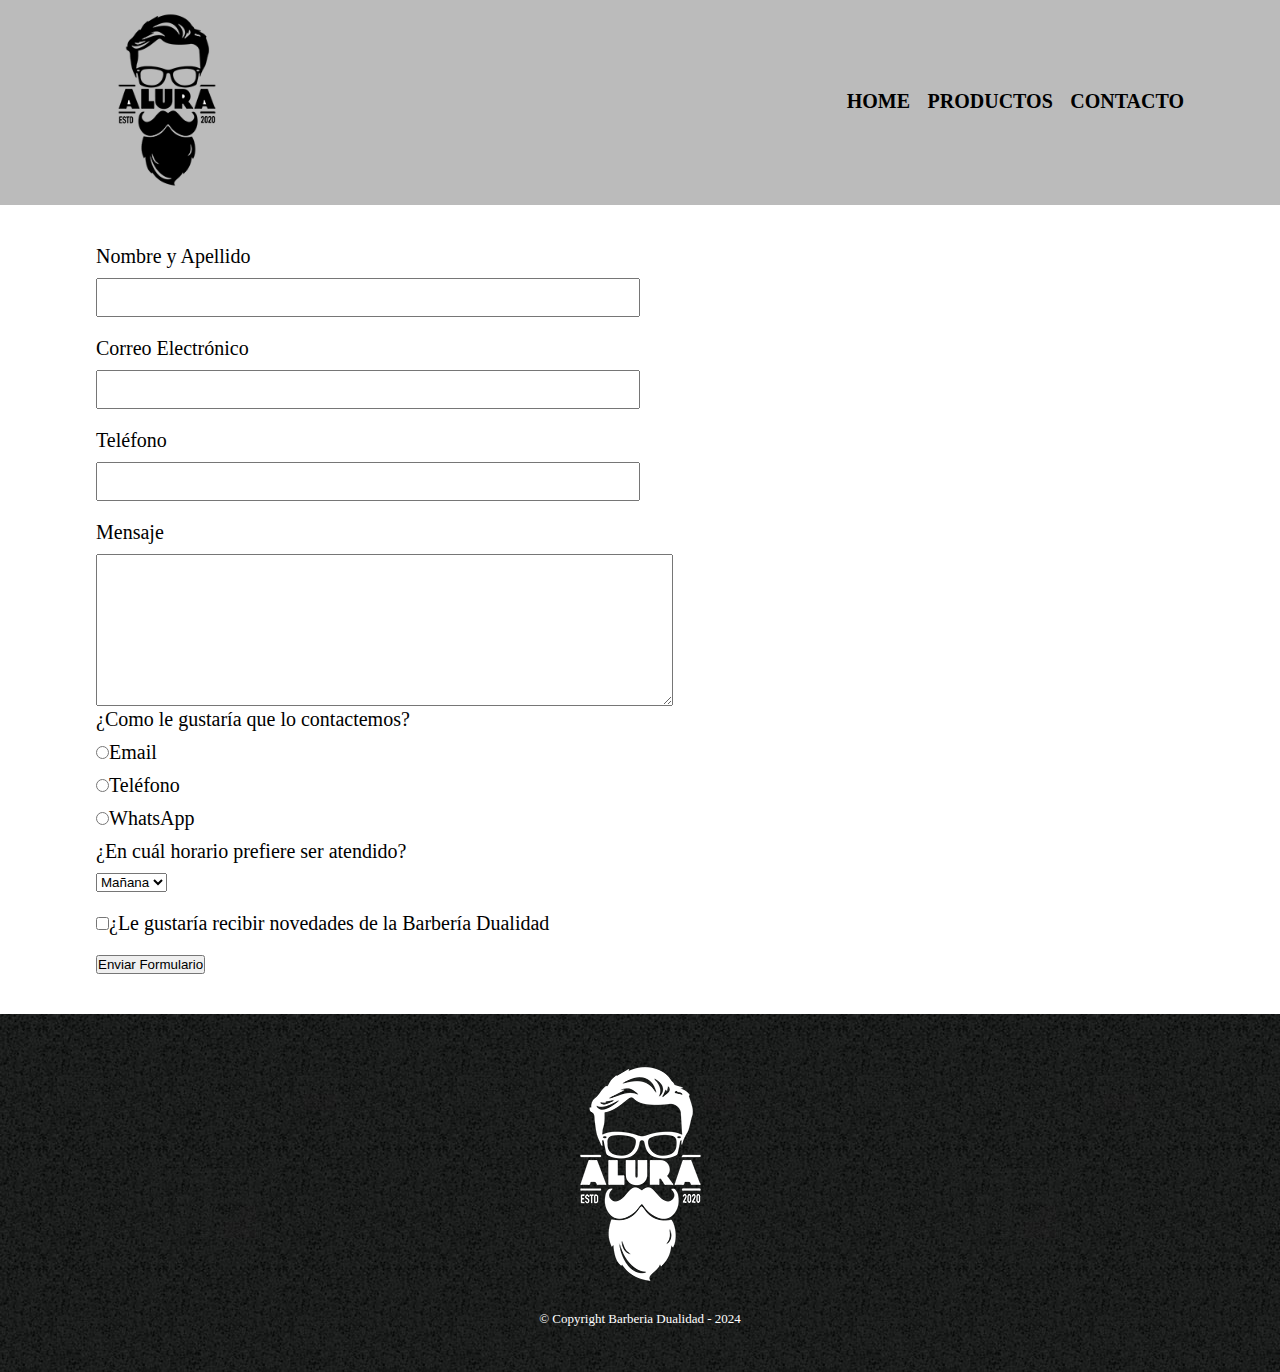
==== contacto.html @ 36b5e32e "Estructura Contacto" ====
<!DOCTYPE html>
<html lang="en">
<head>
    <meta charset="UTF-8">
    <meta name="viewport" content="width=device-width, initial-scale=1.0">
    <link rel="stylesheet" href="/style.css">
    <title>Contacto</title>
</head>
<body>
    
    <header>
        <div class="caja">
            <h1><img src="/img/logo.png"></h1>
            <nav>
                <ul>
                    <li><a href="/index.html">Home</a></li>
                    <li><a href="/productos.html">Productos</a></li>
                    <li><a href="/contacto.html">Contacto</a></li>
                </ul>
            </nav>
        </div>        
    </header>

    <main>
        <form action="">

            <!-- Información contacto -->
            <label for="nombreapellido">Nombre y Apellido</label>
            <input type="text" id="nombreapellido" class="input-padrom">
            <label for="correoelectronico">Correo Electrónico</label>
            <input type="text" id="correoelectronico" class="input-padrom">
            <label for="telefono">Teléfono</label>
            <input type="text" id="telefono" class="input-padrom">

            <!-- Mensaje de usuario -->
            <label for="mensaje">Mensaje</label>
            <textarea id="mensaje" cols="70" rows="10"></textarea>

            <!-- Seleccionar el medio por donde quiere ser contactado -->
            <div>
                <p>¿Como le gustaría que lo contactemos?</p>
                <label for="radio-email"><input type="radio" name="contacto" value="email" id="radio-email">Email</label>                
                <label for="radio-telefono"><input type="radio" name="contacto" value="email" id="radio-telefono">Teléfono</label>                
                <label for="radio-whatsapp"><input type="radio" name="contacto" value="email" id="radio-whatsapp">WhatsApp</label>                
            </div>

            <div>
                <p>¿En cuál horario prefiere ser atendido?</p>
                <select name="" id="">
                    <option>Mañana</option>
                    <option>Tarde</option>
                    <option>Noche</option>
                </select>
            </div>

            <label class="checkbox"><input type="checkbox">¿Le gustaría recibir novedades de la Barbería Dualidad</label>
            
            <input type="submit" value="Enviar Formulario">

        </form>
    </main>

    <footer>
        <img src="/img/logo-blanco.png" alt="">
        <p class="copyright">&copy Copyright Barberia Dualidad - 2024</p>
    </footer>

</body>
</html>
---- style.css ----
*{
    margin: 0;
    padding: 0;
    box-sizing: border-box;
}
html{
    font-size: 62.5%;
}

header{
    background-color: #BBBBBB;
}
header img{
    height: 20rem;
}
.caja{
    position: relative;
    width: 85%;
    margin: 0 auto;
}
nav{
    position: absolute;
    top: 9rem;
    right: 0;
}
nav li{
    display: inline;
    margin: 0 0 0 1.5rem;
}
nav a{
    text-transform: uppercase;
    color: black;
    font-weight: bold;
    font-size: 2rem;
    text-decoration: none;
}
.productos{
    width: 90%;
    margin: 0 auto;
    padding: 5rem;
}
.productos li{
    display: inline-block;
    text-align: center;
    width: 30%;
    vertical-align: top;
    margin: 0 1.5%;
    padding: 3rem 2rem;
    border: .2rem solid #000000;
    border-radius: 2rem;
}
.productos h2{
    font-size: 3rem;
    font-weight: bold;    
}
.producto-descripcion{
    font-size: 1.8rem;
}
.producto-precio{
    font-size: 2rem;
    font-weight: bold;
    margin-top: 1rem;
}

nav a:hover{
    color: #c78c19;
}
.productos li:hover{
    border-color: #c78c19;
}
.productos li:hover h2{
    font-size: 3.3rem;
}

footer{
    text-align: center;
    background: url(/img/bg.jpg);
    padding: 3.5rem;
}
.copyright{
    color: white;
    font-size: 1.3rem;
    margin: 1rem;
}

main{
    width: 85%;
    margin: 0 auto;
}
form{
    margin: 4rem 0;
}
form label, form p{
    display: block;
    font-size: 2rem;
    margin: 0 0 1rem;
}
.input-padrom{
    display: block;
    margin: 0 0 2rem;
    padding: 1rem 2.5rem;
    width: 50%;
}
.checkbox{
    margin: 2rem 0;
}
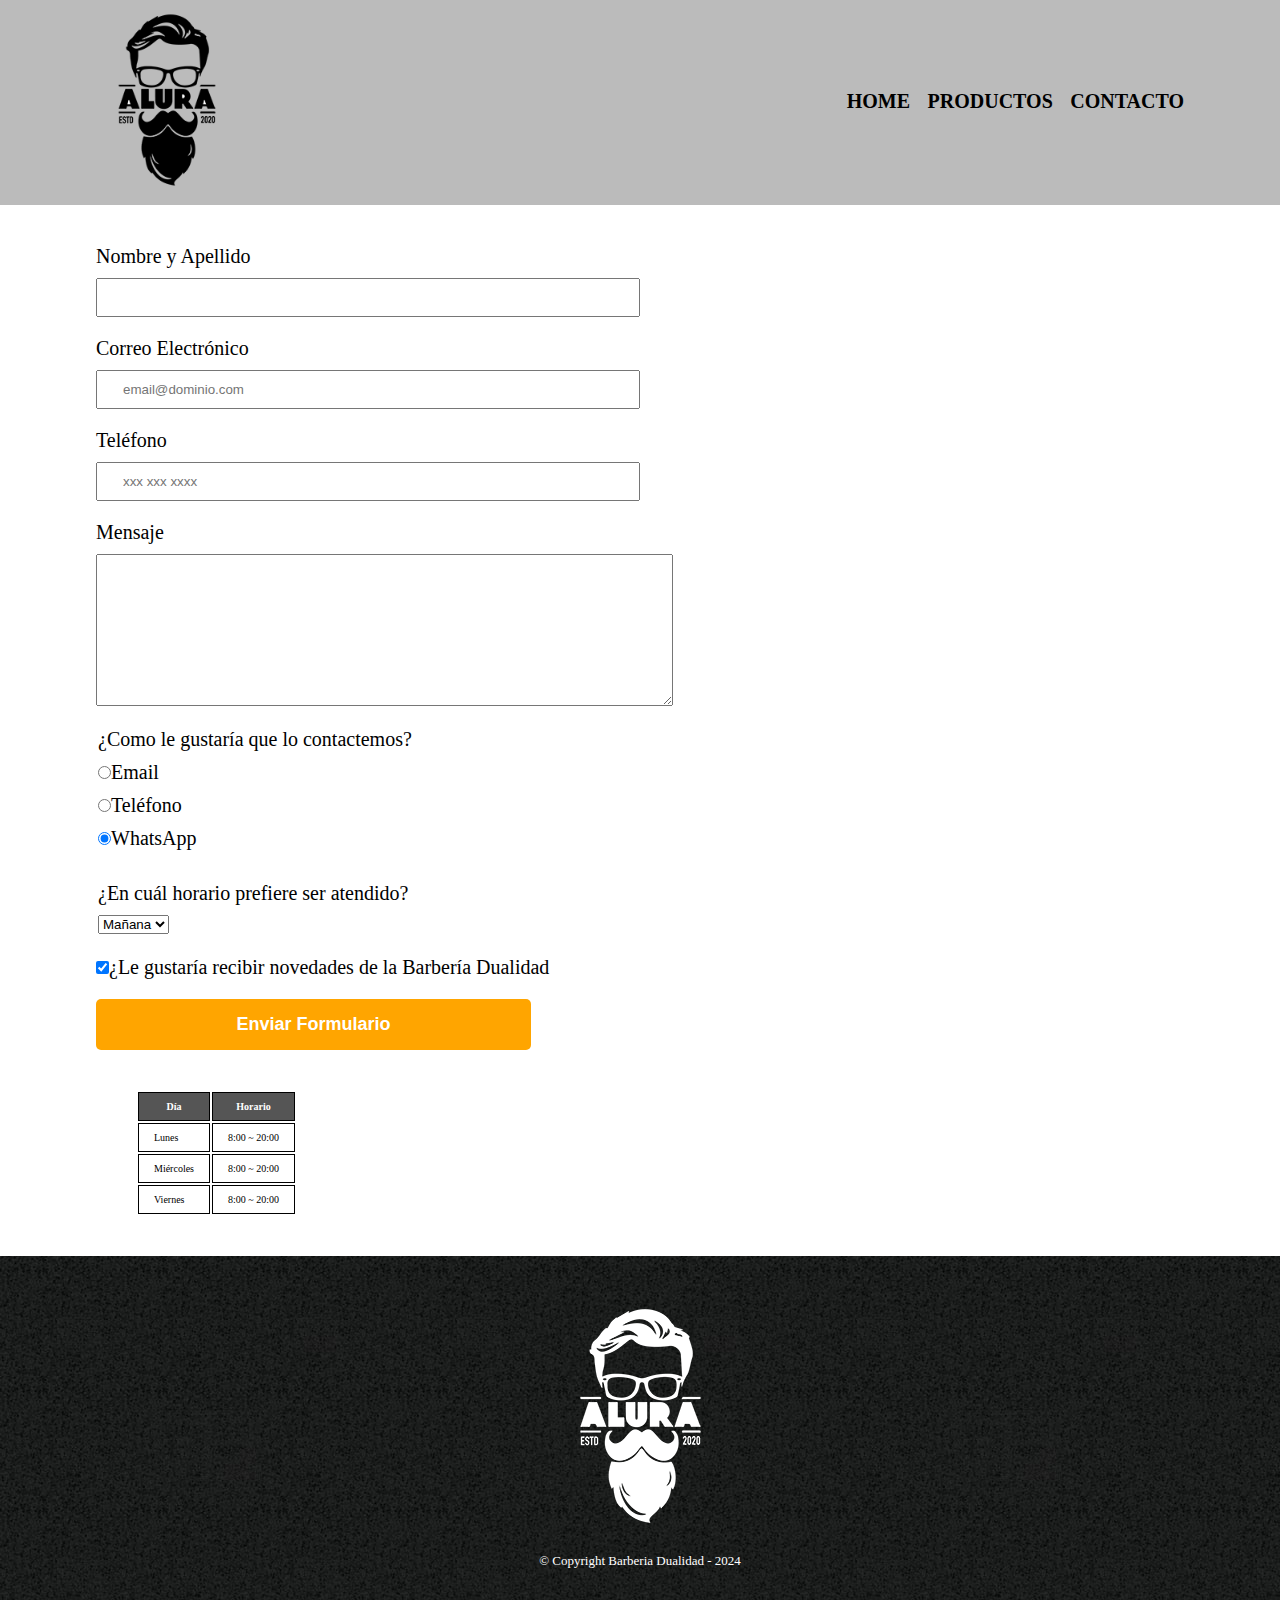
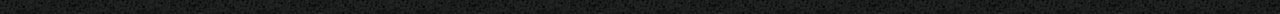
==== commit 4862f07a: "Contacto completo" ====
--- a/contacto.html
+++ b/contacto.html
@@ -10,7 +10,7 @@
     
     <header>
         <div class="caja">
-            <h1><img src="/img/logo.png"></h1>
+            <h1><img src="/img/logo.png" alt="logo"></h1>
             <nav>
                 <ul>
                     <li><a href="/index.html">Home</a></li>
@@ -25,39 +25,63 @@
         <form action="">
 
             <!-- Información contacto -->
-            <label for="nombreapellido">Nombre y Apellido</label>
-            <input type="text" id="nombreapellido" class="input-padrom">
+            <label for="nombreapellido" >Nombre y Apellido</label>
+            <input type="text" id="nombreapellido" class="input-padrom" required>
             <label for="correoelectronico">Correo Electrónico</label>
-            <input type="text" id="correoelectronico" class="input-padrom">
+            <input type="email" id="correoelectronico" class="input-padrom" required placeholder="email@dominio.com">
             <label for="telefono">Teléfono</label>
-            <input type="text" id="telefono" class="input-padrom">
+            <input type="tel" id="telefono" class="input-padrom" required placeholder="xxx xxx xxxx">
 
             <!-- Mensaje de usuario -->
             <label for="mensaje">Mensaje</label>
             <textarea id="mensaje" cols="70" rows="10"></textarea>
 
             <!-- Seleccionar el medio por donde quiere ser contactado -->
-            <div>
-                <p>¿Como le gustaría que lo contactemos?</p>
+            <fieldset>
+                <legend>¿Como le gustaría que lo contactemos?</legend>
                 <label for="radio-email"><input type="radio" name="contacto" value="email" id="radio-email">Email</label>                
                 <label for="radio-telefono"><input type="radio" name="contacto" value="email" id="radio-telefono">Teléfono</label>                
-                <label for="radio-whatsapp"><input type="radio" name="contacto" value="email" id="radio-whatsapp">WhatsApp</label>                
-            </div>
+                <label for="radio-whatsapp"><input type="radio" name="contacto" value="email" id="radio-whatsapp" checked>WhatsApp</label>                
+            </fieldset>
 
-            <div>
-                <p>¿En cuál horario prefiere ser atendido?</p>
+            <fieldset>
+                <legend>¿En cuál horario prefiere ser atendido?</legend>
                 <select name="" id="">
                     <option>Mañana</option>
                     <option>Tarde</option>
                     <option>Noche</option>
                 </select>
-            </div>
+            </fieldset>
 
-            <label class="checkbox"><input type="checkbox">¿Le gustaría recibir novedades de la Barbería Dualidad</label>
+            <label class="checkbox"><input type="checkbox" checked>¿Le gustaría recibir novedades de la Barbería Dualidad</label>
             
-            <input type="submit" value="Enviar Formulario">
+            <input class="enviar" type="submit" value="Enviar Formulario">
 
         </form>
+
+        <table>
+            <thead>
+                <tr>
+                    <th>Día</th>
+                    <th>Horario</th>
+                </tr>
+            </thead>
+            <tbody>
+                <tr>
+                    <td>Lunes</td>
+                    <td>8:00 ~ 20:00</td>
+                </tr>
+                <tr>
+                    <td>Miércoles</td>
+                    <td>8:00 ~ 20:00</td>
+                </tr>
+                <tr>
+                    <td>Viernes</td>
+                    <td>8:00 ~ 20:00</td>
+                </tr>
+            </tbody> 
+        </table>
+
     </main>
 
     <footer>
--- a/style.css
+++ b/style.css
@@ -90,7 +90,11 @@
 form{
     margin: 4rem 0;
 }
-form label, form p{
+form fieldset{
+    border-color: transparent;
+    margin-top: 2rem;
+}
+form label, form legend{
     display: block;
     font-size: 2rem;
     margin: 0 0 1rem;
@@ -103,4 +107,33 @@
 }
 .checkbox{
     margin: 2rem 0;
+}
+.enviar {
+    width: 40%;
+    padding: 1.5rem 0;
+    font-size: 1.8rem;
+    font-weight: bold;
+    color: white;
+    background: orange;
+    border: none;
+    border-radius: .5rem;
+    cursor: pointer;
+}
+.enviar:hover {
+    background: darkorange;
+    transition: 1s all;
+    transform: scale(1.1);
+}
+
+table {
+    margin: 4rem 4rem;
+}
+thead {
+    background: #555555;
+    color:  white;
+    font-weight: bold;
+}
+td, th {
+    border:  0.1rem solid black;
+    padding: .8rem 1.5rem;
 }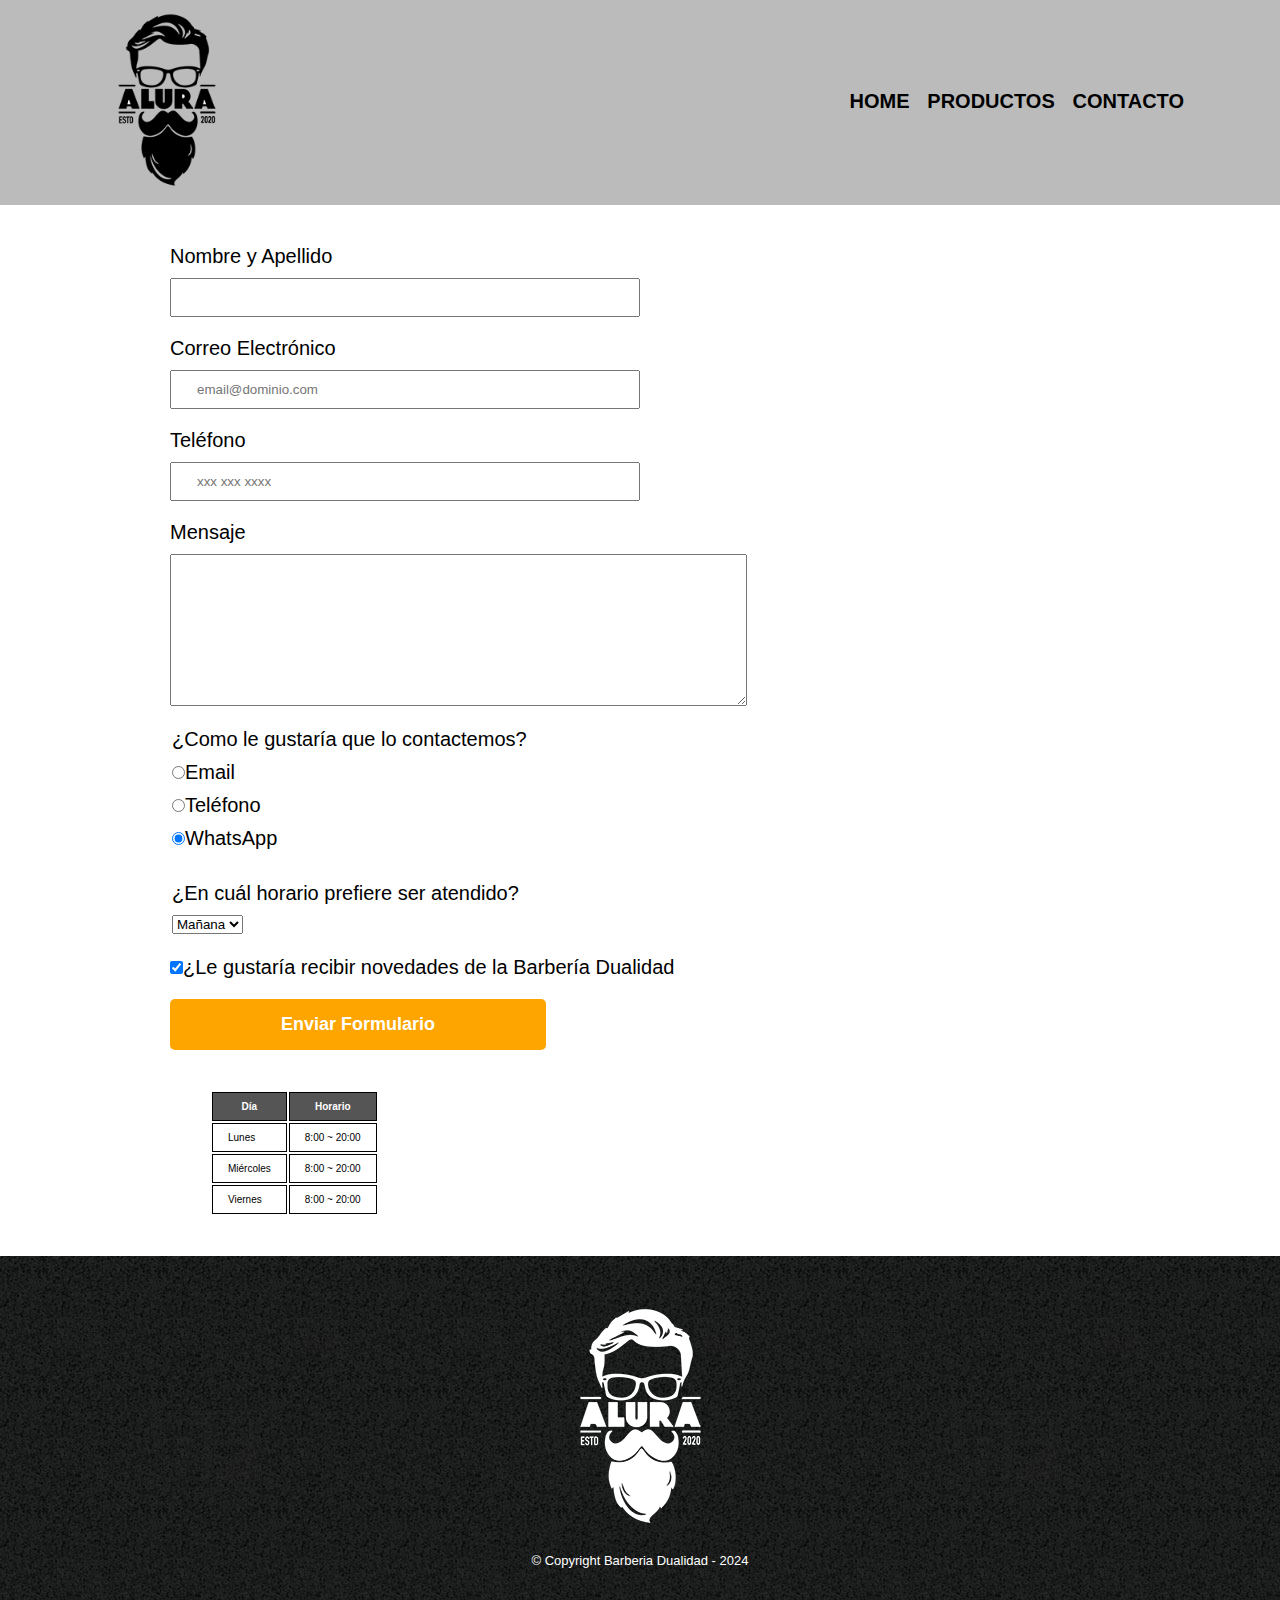
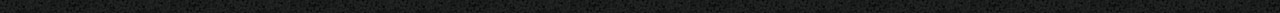
==== commit fedaaccd: "Rediseño home; se agrega mapa y video" ====
--- a/contacto.html
+++ b/contacto.html
@@ -21,7 +21,7 @@
         </div>        
     </header>
 
-    <main>
+    <main class="form-container">
         <form action="">
 
             <!-- Información contacto -->
--- a/style.css
+++ b/style.css
@@ -7,6 +7,9 @@
     font-size: 62.5%;
 }
 
+body {
+    font-family: "Montserrat", sans-serif;
+}
 header{
     background-color: #BBBBBB;
 }
@@ -83,8 +86,8 @@
     margin: 1rem;
 }
 
-main{
-    width: 85%;
+.form-container{
+    width: 94rem;
     margin: 0 auto;
 }
 form{
@@ -136,4 +139,89 @@
 td, th {
     border:  0.1rem solid black;
     padding: .8rem 1.5rem;
+}
+
+/* Css para home */
+
+.banner {
+    width: 100%;
+}
+.principal {
+    background-color: white;
+    padding: 3em 0;
+    width: 94rem;
+    margin: 0 auto;
+}
+.titulo-principal {
+    text-align: center;
+    font-size: 3.5rem;
+    margin: 0 0 1em;
+    clear: left;
+}
+.principal p {
+    margin: 0 0 1em;
+    font-size: 1.5rem;
+}
+.principal strong {
+    font-weight: bold;
+}
+.principal em {
+    font-style: italic;
+    width: 94rem;
+    margin: 0 auto;
+}
+.utensilios {
+    width: 12rem;
+    float: left;
+    margin: 0 2rem 2rem 0;
+}
+.mapa {
+    padding: 3em 0;
+    background: linear-gradient(white, #d3d3d3);
+}
+.mapa h3{
+    text-align: center;
+    margin: 1.5rem;
+}
+.mapa p {
+    font-size: 1.5rem;
+    margin: 0 0 2em;
+    text-align: center;
+}
+.mapa-contenido {
+    width: 94rem;
+    margin: 0 auto;
+}
+.diferenciales {
+    background-color: #d3d3d3;
+    padding: 3em 0;
+}
+.contenido-diferenciales {
+    width: 64rem;
+    margin: 0 auto;
+}
+.lista-diferenciales {
+    width: 40%;
+    font-size: 1.5rem;
+    vertical-align: top;
+    display: inline-block;
+}
+.lista-diferenciales li {
+    list-style: none;
+}
+.items {
+    line-height: 1.5;
+}
+.items::before {
+    content: "✦";
+}
+.items:first-child {
+    font-weight: bold;
+}
+.imagen-diferenciales {
+    width: 60%;
+}
+.video {
+    width: 560px;
+    margin: 1em auto;
 }